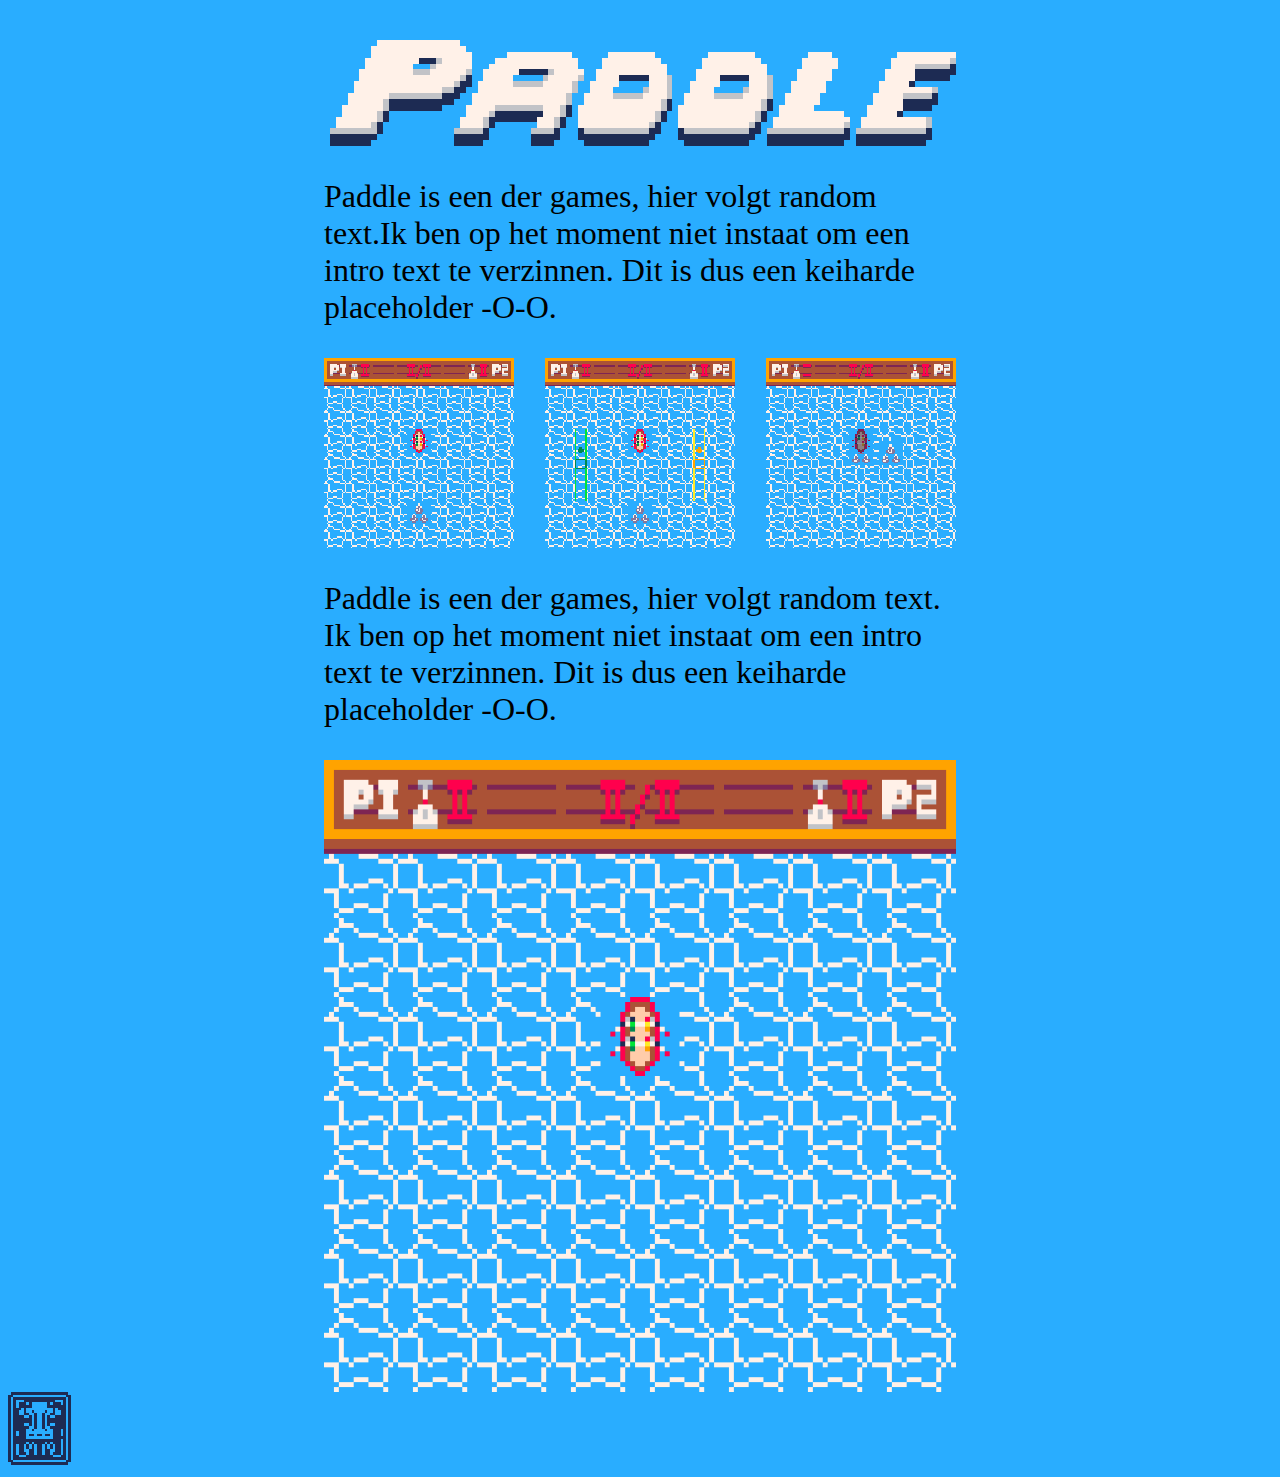
==== index.html @ c453a0bc "First version of the hosting site" ====
<!DOCTYPE html>
<html lang="en">
<head>
    <meta charset="UTF-8">
    <meta name="viewport" content="width=device-width, initial-scale=1.0">
    <link rel="stylesheet" href="src/style.css">
    <link rel="shortcut icon" href="src/img/logo.svg" type="image/x-icon">
    <title>Paddle</title>
    
    
</head>
<body>
    <main>
        <img src="src/img/paddle.svg" alt="paddle logo">
        <p>
            Paddle is een der games, hier volgt random text.Ik ben op het moment niet instaat om een intro text te verzinnen. Dit is dus een keiharde placeholder -O-O.
        </p>
        <div id="screenshots">
            <img class="screenshot" src="src/img/boat and rock18.svg" alt="">
            <img class="screenshot" src="src/img/boat and rock38.svg" alt="">
            <img class="screenshot" src="src/img/boat and rock125.svg" alt="">
        </div>
        <p>
            Paddle is een der games, hier volgt random text. Ik ben op het moment niet instaat om een intro text te verzinnen. Dit is dus een keiharde placeholder -O-O.
        </p>
        <img src="src/img/Sprite-0003.gif" alt="">
    </main>
    <footer>
        <a href="https://loligo-design.nl/"><img id="logo" src="src/img/logo.svg" alt=""></a>
    </footer>

</body>
</html>
---- src/style.css ----
body {
    background-color: #29ADFF;
    display: flex;
    flex-direction: column;
    justify-content: center;
}

main {
    display: flex;
    flex-direction: column;
    justify-content: center;
    margin: 2.5% 25% 0 25%;
    font-size:xx-large
}

.screenshot {
    min-width: 30%;
}

#screenshots {
    display: flex;
    flex-direction: row;
    justify-content: space-between;
}

#logo {
    min-width: 5%;
}
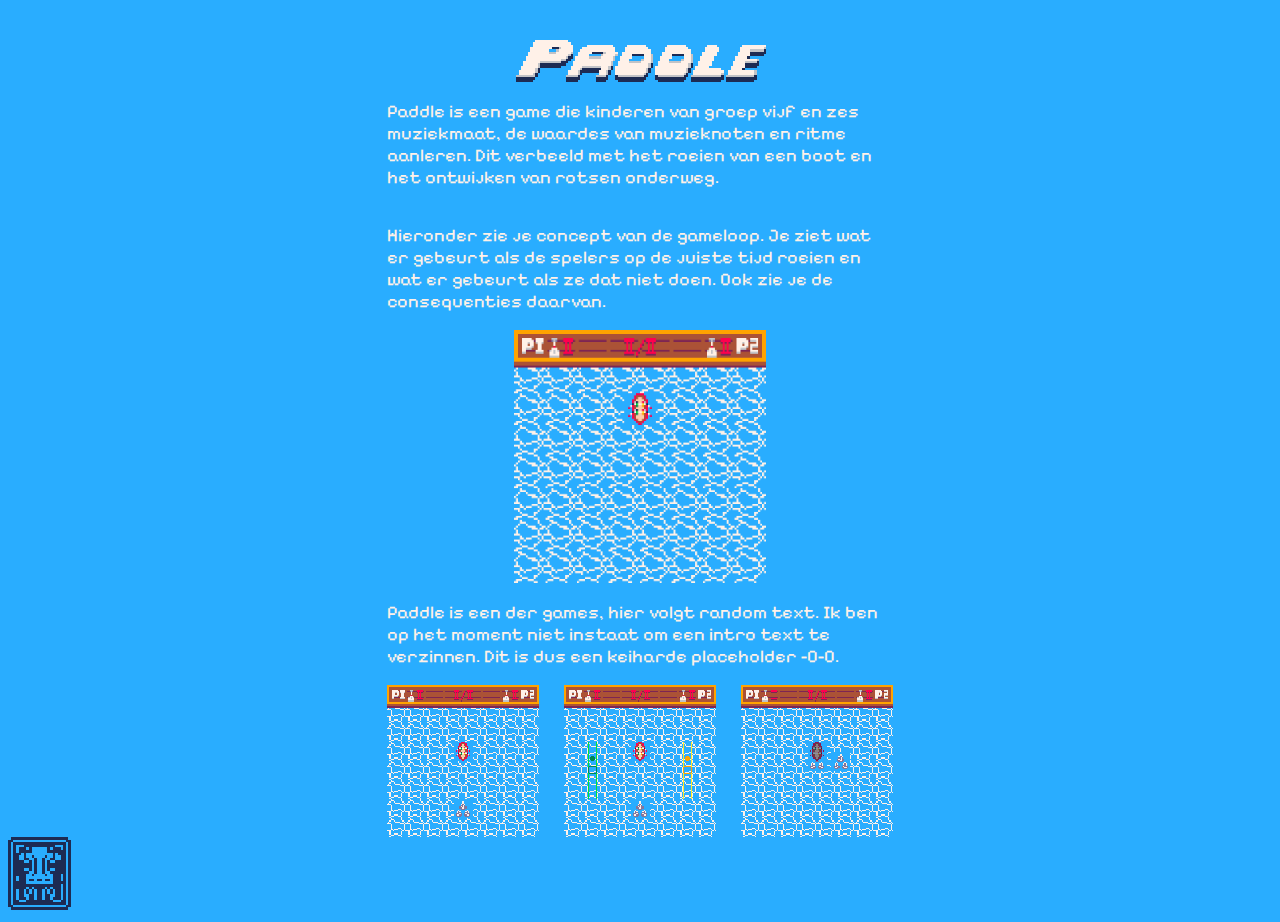
==== commit b209edb8: "Added font, content and edited layout" ====
--- a/index.html
+++ b/index.html
@@ -11,19 +11,25 @@
 </head>
 <body>
     <main>
-        <img src="src/img/paddle.svg" alt="paddle logo">
+        <img id="paddle" src="src/img/paddle.svg" alt="paddle logo">
         <p>
-            Paddle is een der games, hier volgt random text.Ik ben op het moment niet instaat om een intro text te verzinnen. Dit is dus een keiharde placeholder -O-O.
+            Paddle is een game die kinderen van groep vijf en zes muziekmaat, de waardes van muzieknoten en ritme aanleren. Dit verbeeld met het roeien van een boot en het ontwijken van rotsen onderweg.
         </p>
+        <P>
+            Hieronder zie je concept van de gameloop. Je ziet wat er gebeurt als de spelers op de juiste tijd roeien en wat er gebeurt als ze dat niet doen. Ook zie je de consequenties daarvan.
+        </P>
+        <img id="loopGif" src="src/img/Sprite-0003.gif" alt="">
+    
+        <p>
+            Paddle is een der games, hier volgt random text. Ik ben op het moment niet instaat om een intro text te verzinnen. Dit is dus een keiharde placeholder -O-O.
+        </p>
+
         <div id="screenshots">
             <img class="screenshot" src="src/img/boat and rock18.svg" alt="">
             <img class="screenshot" src="src/img/boat and rock38.svg" alt="">
             <img class="screenshot" src="src/img/boat and rock125.svg" alt="">
         </div>
-        <p>
-            Paddle is een der games, hier volgt random text. Ik ben op het moment niet instaat om een intro text te verzinnen. Dit is dus een keiharde placeholder -O-O.
-        </p>
-        <img src="src/img/Sprite-0003.gif" alt="">
+
     </main>
     <footer>
         <a href="https://loligo-design.nl/"><img id="logo" src="src/img/logo.svg" alt=""></a>
--- a/src/style.css
+++ b/src/style.css
@@ -1,3 +1,20 @@
+@font-face {
+    font-family: 'pixelifySans-Bold';
+    src: url(fonts/PixelifySans-Bold.ttf);
+}
+@font-face {
+    font-family: 'pixelifySans-Medium';
+    src: url(fonts/PixelifySans-Medium.ttf);
+}
+@font-face {
+    font-family: 'pixelifySans-Regular';
+    src: url(fonts/PixelifySans-Regular.ttf);
+}
+@font-face {
+    font-family: 'pixelifySans-SemiBold';
+    src: url(fonts/PixelifySans-SemiBold.ttf);
+}
+
 body {
     background-color: #29ADFF;
     display: flex;
@@ -9,8 +26,10 @@
     display: flex;
     flex-direction: column;
     justify-content: center;
-    margin: 2.5% 25% 0 25%;
-    font-size:xx-large
+    margin: 2.5% 30% 0 30%;
+    font-family: 'pixelifySans-Regular', sans-serif;
+    font-size:large;
+    color: #FFF1E8;
 }
 
 .screenshot {
@@ -25,4 +44,15 @@
 
 #logo {
     min-width: 5%;
+}
+
+#paddle{
+    max-width: 50%;
+    margin-left: 25%;
+    
+}
+
+#loopGif{
+    max-width: 50%;
+    margin-left: 25%;
 }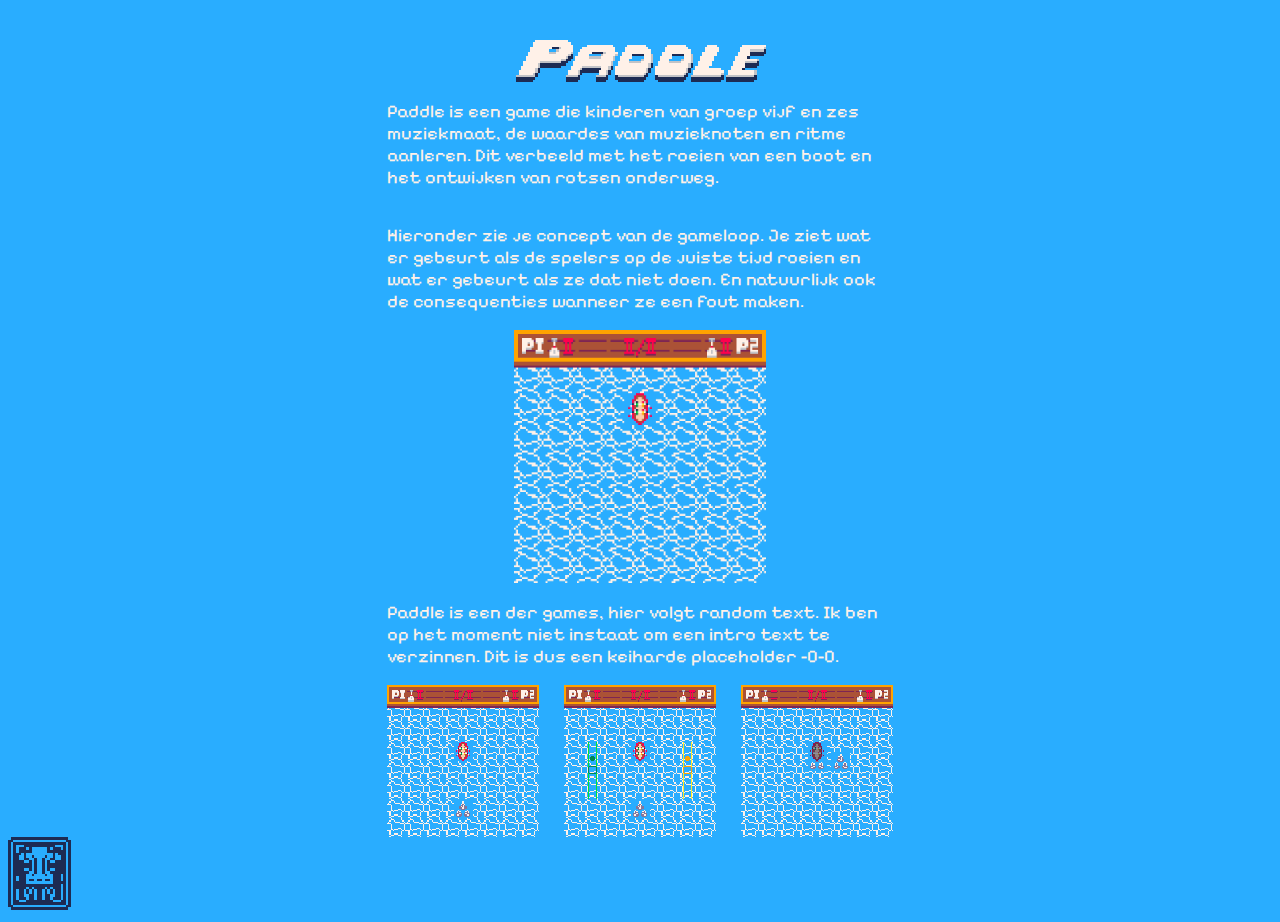
==== commit 7e313c43: "text" ====
--- a/index.html
+++ b/index.html
@@ -16,7 +16,7 @@
             Paddle is een game die kinderen van groep vijf en zes muziekmaat, de waardes van muzieknoten en ritme aanleren. Dit verbeeld met het roeien van een boot en het ontwijken van rotsen onderweg.
         </p>
         <P>
-            Hieronder zie je concept van de gameloop. Je ziet wat er gebeurt als de spelers op de juiste tijd roeien en wat er gebeurt als ze dat niet doen. Ook zie je de consequenties daarvan.
+            Hieronder zie je concept van de gameloop. Je ziet wat er gebeurt als de spelers op de juiste tijd roeien en wat er gebeurt als ze dat niet doen. En natuurlijk ook de consequenties wanneer ze een fout maken.
         </P>
         <img id="loopGif" src="src/img/Sprite-0003.gif" alt="">
     
@@ -36,4 +36,4 @@
     </footer>
 
 </body>
-</html>+</html> 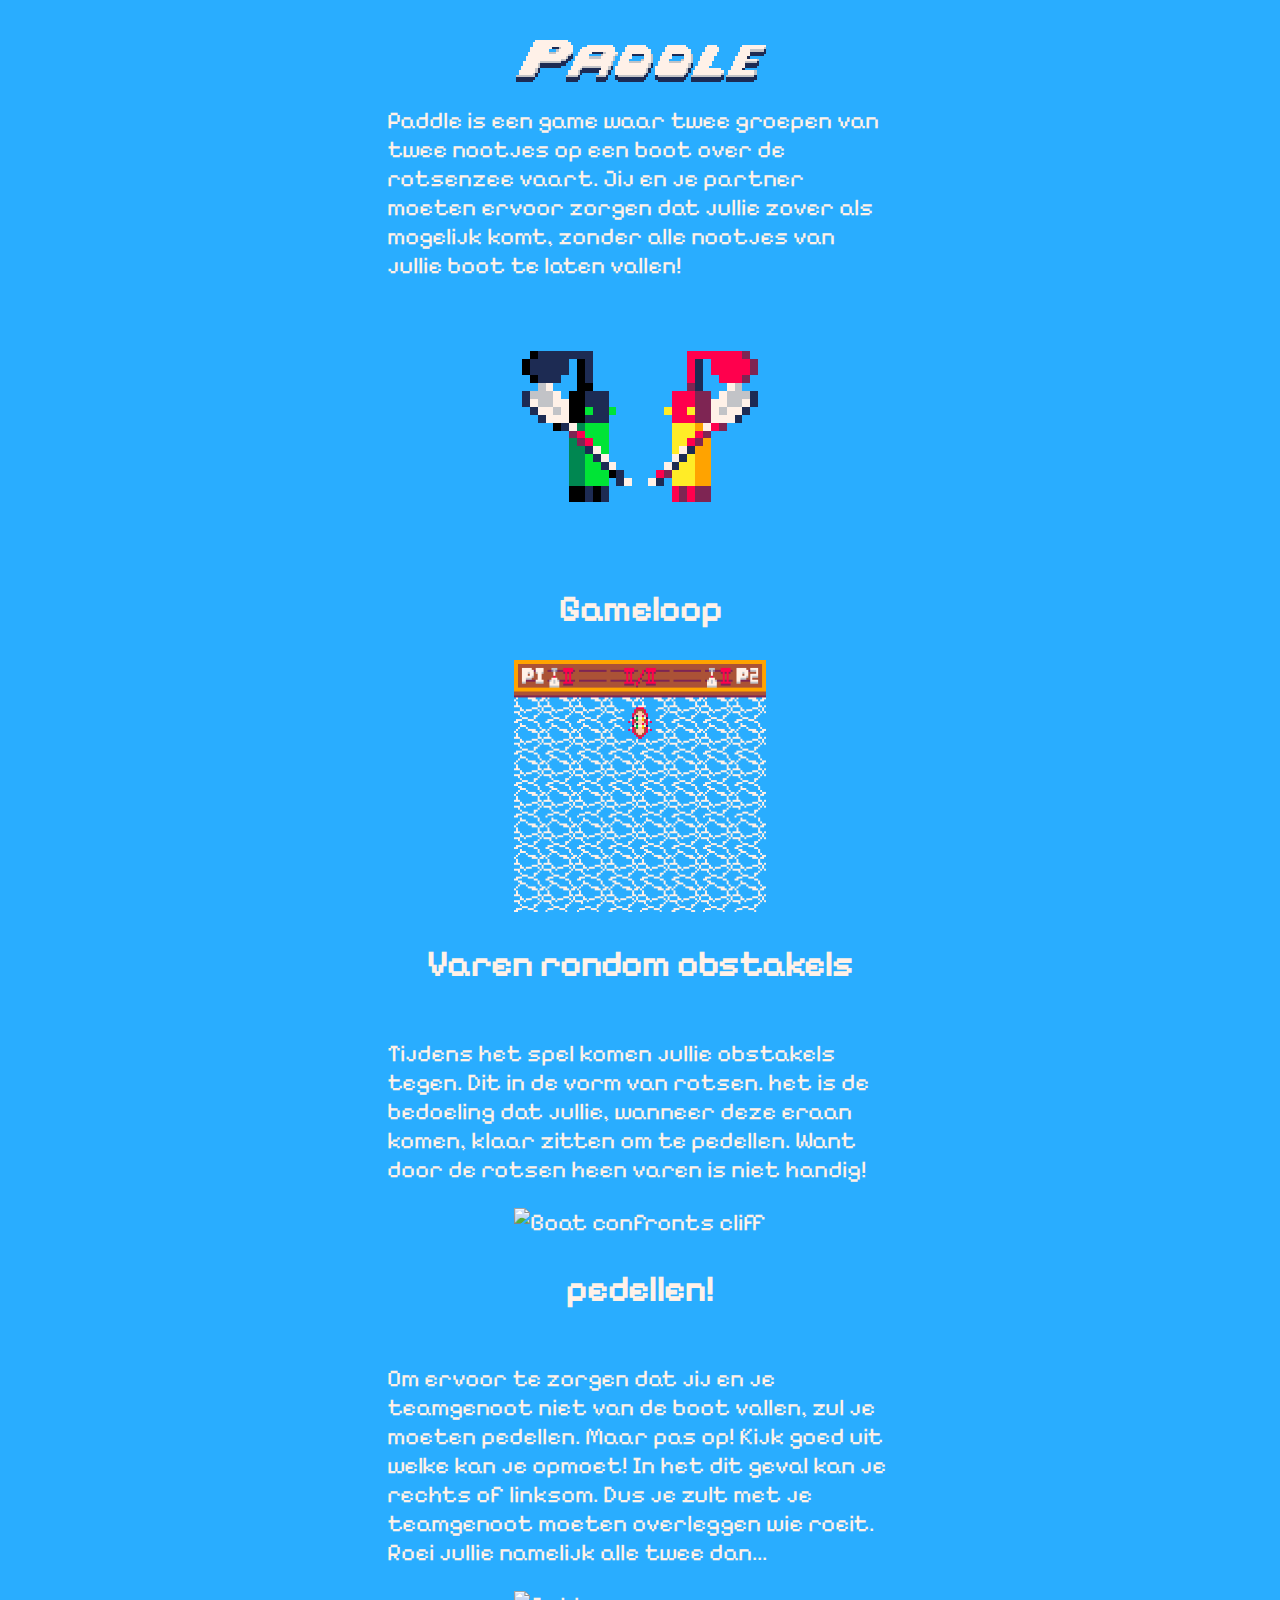
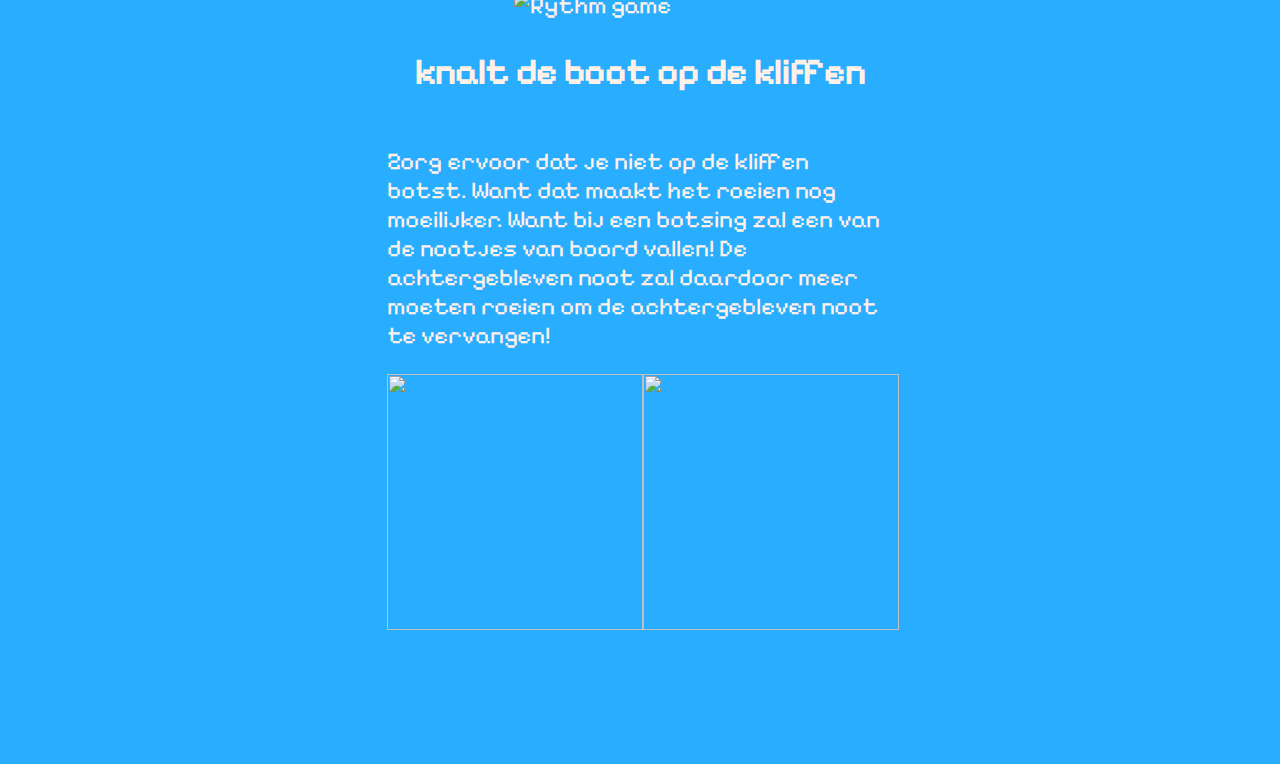
==== commit 9f7220ef: "finished + added nootjes" ====
--- a/index.html
+++ b/index.html
@@ -13,27 +13,33 @@
     <main>
         <img id="paddle" src="src/img/paddle.svg" alt="paddle logo">
         <p>
-            Paddle is een game die kinderen van groep vijf en zes muziekmaat, de waardes van muzieknoten en ritme aanleren. Dit verbeeld met het roeien van een boot en het ontwijken van rotsen onderweg.
+            Paddle is een game waar  twee groepen van twee nootjes op een boot over de rotsenzee vaart. Jij en je partner moeten ervoor zorgen dat jullie zover als mogelijk komt, zonder alle nootjes van jullie boot te laten vallen!
         </p>
-        <P>
-            Hieronder zie je concept van de gameloop. Je ziet wat er gebeurt als de spelers op de juiste tijd roeien en wat er gebeurt als ze dat niet doen. En natuurlijk ook de consequenties wanneer ze een fout maken.
-        </P>
-        <img id="loopGif" src="src/img/Sprite-0003.gif" alt="">
-    
+        <img class="oneVisual" src="src/img/nootjes.svg" alt="">
+        <h2>
+            Gameloop
+        </h2>
+        <img class="oneVisual" src="src/img/Sprite-0003.gif" alt="gif of the Gameloop">
+        <h2>Varen rondom obstakels</h2>
         <p>
-            Paddle is een der games, hier volgt random text. Ik ben op het moment niet instaat om een intro text te verzinnen. Dit is dus een keiharde placeholder -O-O.
+            Tijdens het spel komen jullie obstakels tegen. Dit in de vorm van rotsen. het is de bedoeling dat jullie, wanneer deze eraan komen, klaar zitten om te pedellen. Want door de rotsen heen varen is niet handig!
         </p>
-
-        <div id="screenshots">
-            <img class="screenshot" src="src/img/boat and rock18.svg" alt="">
-            <img class="screenshot" src="src/img/boat and rock38.svg" alt="">
-            <img class="screenshot" src="src/img/boat and rock125.svg" alt="">
+        <img class="oneVisual" src="src/img/boatAndRock25.svg" alt="Boat confronts cliff">
+        <h2>pedellen!</h2>
+        <p>
+            Om ervoor te zorgen dat jij en je teamgenoot niet van de boot vallen, zul je moeten pedellen. Maar pas op! Kijk goed uit welke kan je opmoet! In het dit geval kan je rechts of linksom. Dus je zult met je teamgenoot moeten overleggen wie roeit. Roei jullie namelijk alle twee dan...
+        </p>
+        <img class="oneVisual" src="src/img/boatAndRock47.svg" alt="Rythm game">
+        <h2>knalt de boot op de kliffen</h2>
+        <p>
+            Zorg ervoor dat je niet op de kliffen botst. Want dat maakt het roeien nog moeilijker. Want bij een botsing zal een van de nootjes van boord vallen! De achtergebleven noot zal daardoor meer moeten roeien om de achtergebleven noot te vervangen!
+        </p>
+        <div class="threeVisual">        
+            <img src="src/img/boatdAndRock135.svg" alt="">
+            <img src="src/img/boatAndRock177.svg" alt="">
         </div>
 
     </main>
     <footer>
-        <a href="https://loligo-design.nl/"><img id="logo" src="src/img/logo.svg" alt=""></a>
-    </footer>
-
-</body>
+        
 </html> --- a/src/style.css
+++ b/src/style.css
@@ -28,18 +28,29 @@
     justify-content: center;
     margin: 2.5% 30% 0 30%;
     font-family: 'pixelifySans-Regular', sans-serif;
-    font-size:large;
+    font-size:x-large;
     color: #FFF1E8;
+    padding-bottom: 10%;
+    & h2 {
+        align-self: center;
+    }
 }
 
-.screenshot {
-    min-width: 30%;
+.oneVisual{
+    max-width: 50%;
+    margin: 0 25% 0 25% ;
 }
 
-#screenshots {
+
+.threeVisual {
     display: flex;
     flex-direction: row;
-    justify-content: space-between;
+    justify-content: space-around;
+    & img {
+        align-self: center;
+        width:256px;
+        height: 256px;
+    }
 }
 
 #logo {
@@ -52,7 +63,3 @@
     
 }
 
-#loopGif{
-    max-width: 50%;
-    margin-left: 25%;
-}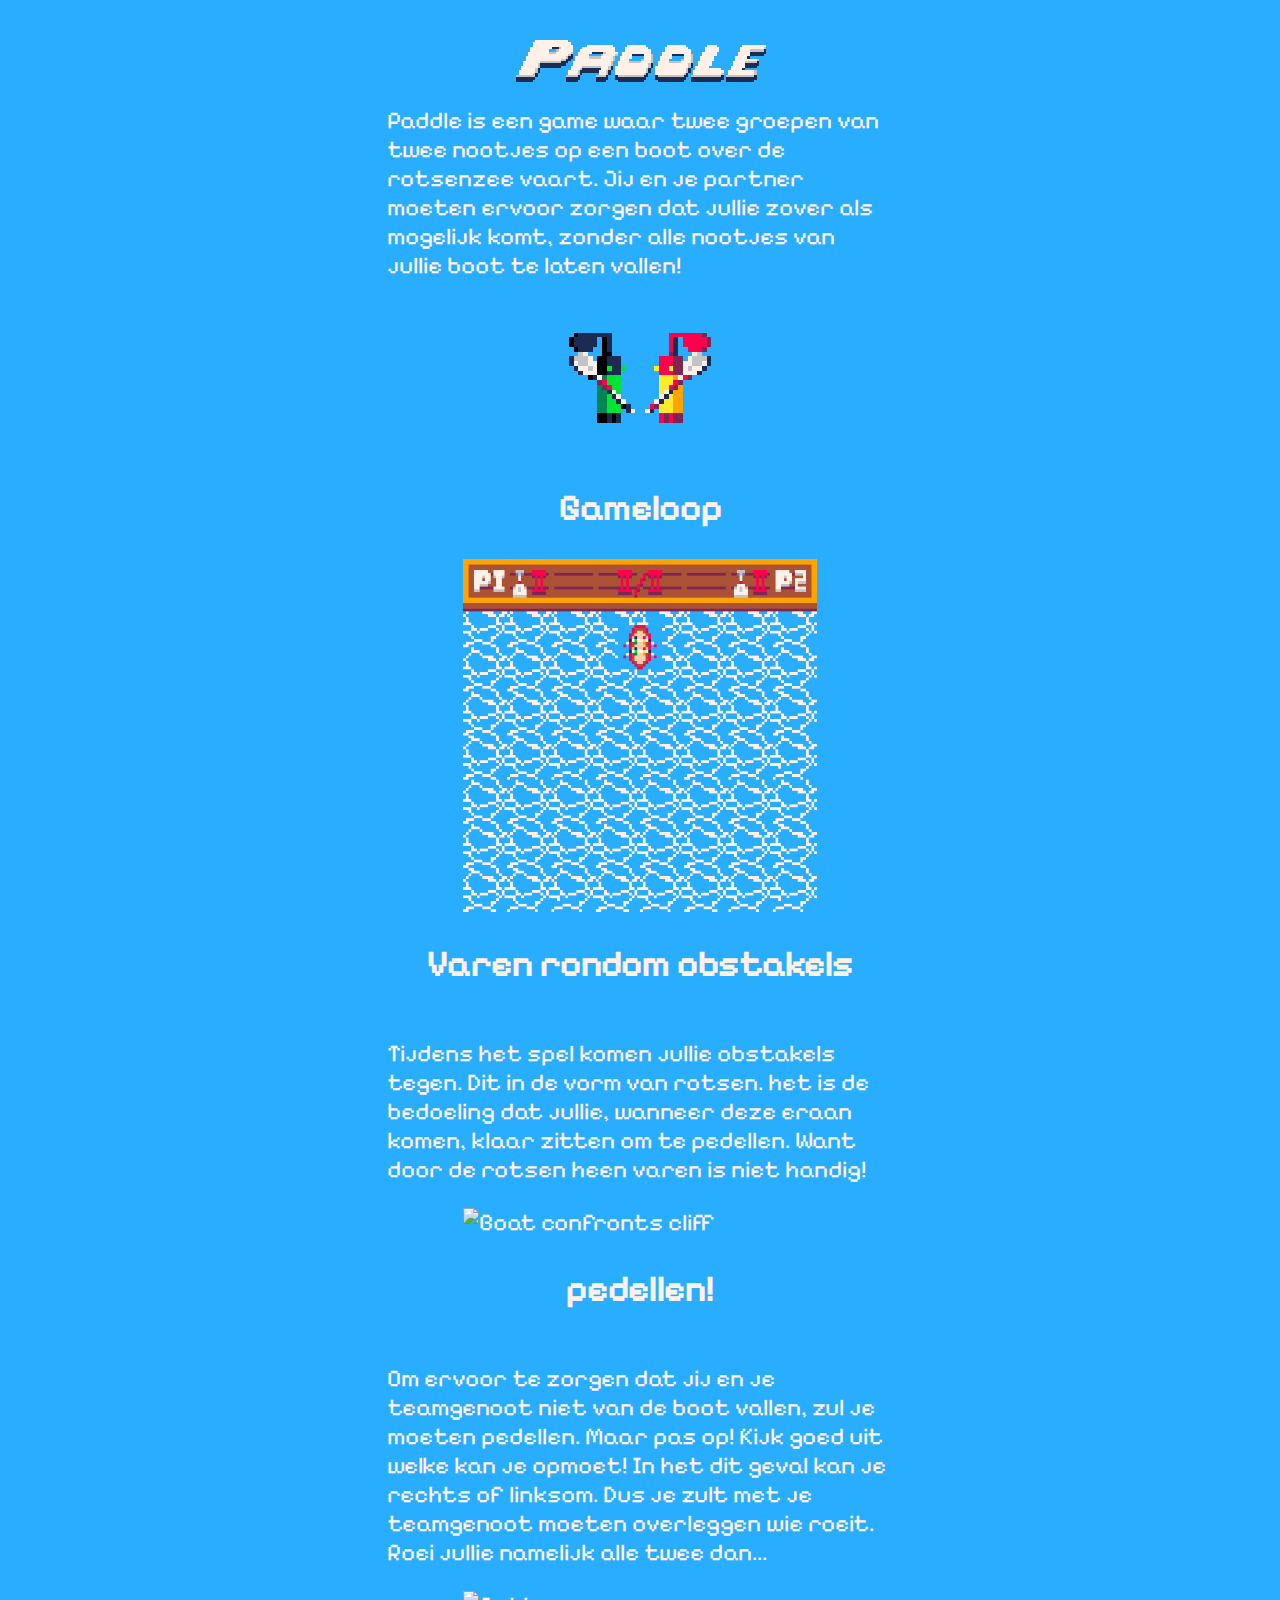
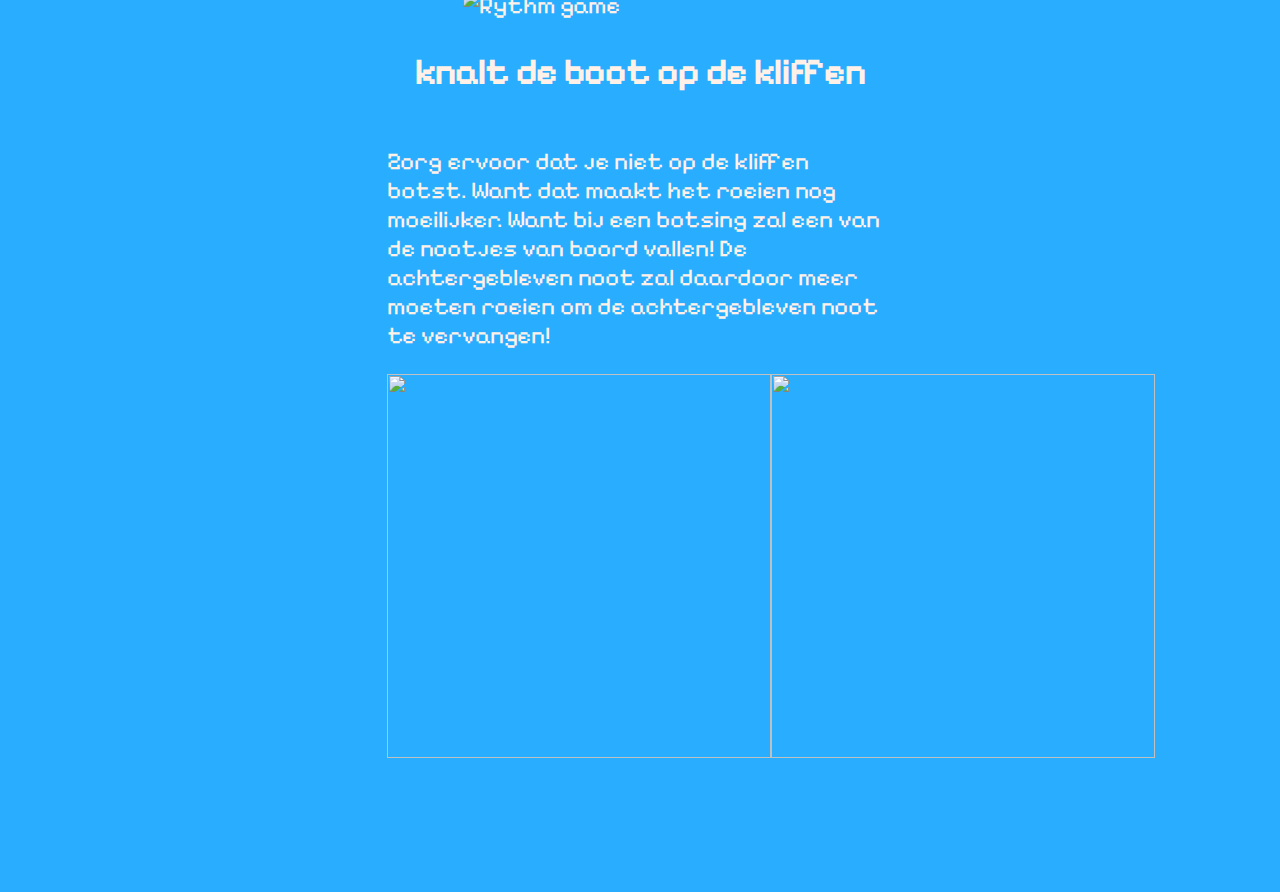
==== commit 69b7e01f: "css fixes + concept images fixes" ====
--- a/index.html
+++ b/index.html
@@ -15,7 +15,7 @@
         <p>
             Paddle is een game waar  twee groepen van twee nootjes op een boot over de rotsenzee vaart. Jij en je partner moeten ervoor zorgen dat jullie zover als mogelijk komt, zonder alle nootjes van jullie boot te laten vallen!
         </p>
-        <img class="oneVisual" src="src/img/nootjes.svg" alt="">
+        <img id="nootjes" src="src/img/nootjes.svg" alt="">
         <h2>
             Gameloop
         </h2>
--- a/src/style.css
+++ b/src/style.css
@@ -37,8 +37,8 @@
 }
 
 .oneVisual{
-    max-width: 50%;
-    margin: 0 25% 0 25% ;
+
+    margin: 0 15% 0 15% ;
 }
 
 
@@ -48,8 +48,8 @@
     justify-content: space-around;
     & img {
         align-self: center;
-        width:256px;
-        height: 256px;
+        width:384px;
+        height: 384px;
     }
 }
 
@@ -63,3 +63,30 @@
     
 }
 
+#nootjes {
+    margin: 0 35% 0 35% ;
+}
+
+@media screen and (max-width: 700px) {
+    main {
+        margin: 2.5% 5% 0 5%;
+        font-size:medium;
+        }
+
+    h2 {
+        font-size: large;
+    }
+
+    
+    
+    .threeVisual > img {
+        width: 150px;
+        height: 150px;
+    }
+
+    #nootjes {
+        margin: 0 25% 0 25% ;
+    }
+    
+}
+    
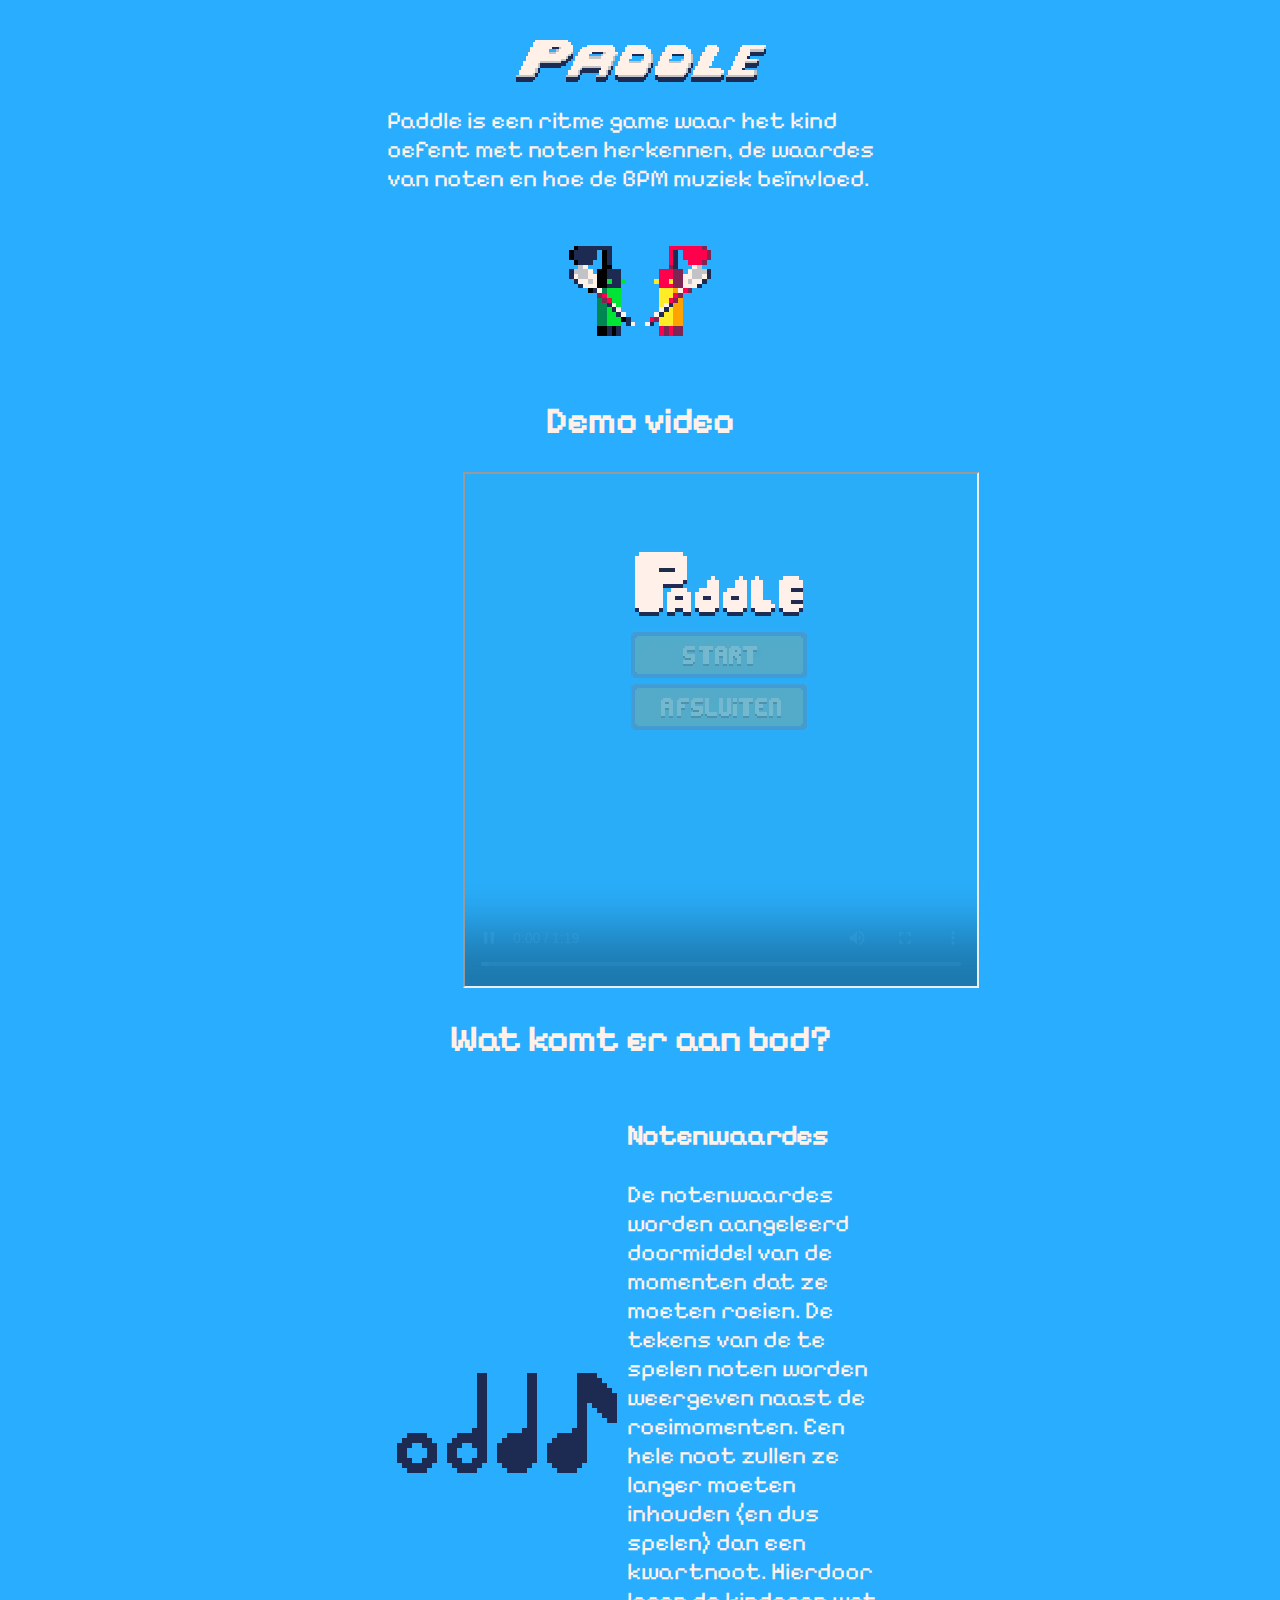
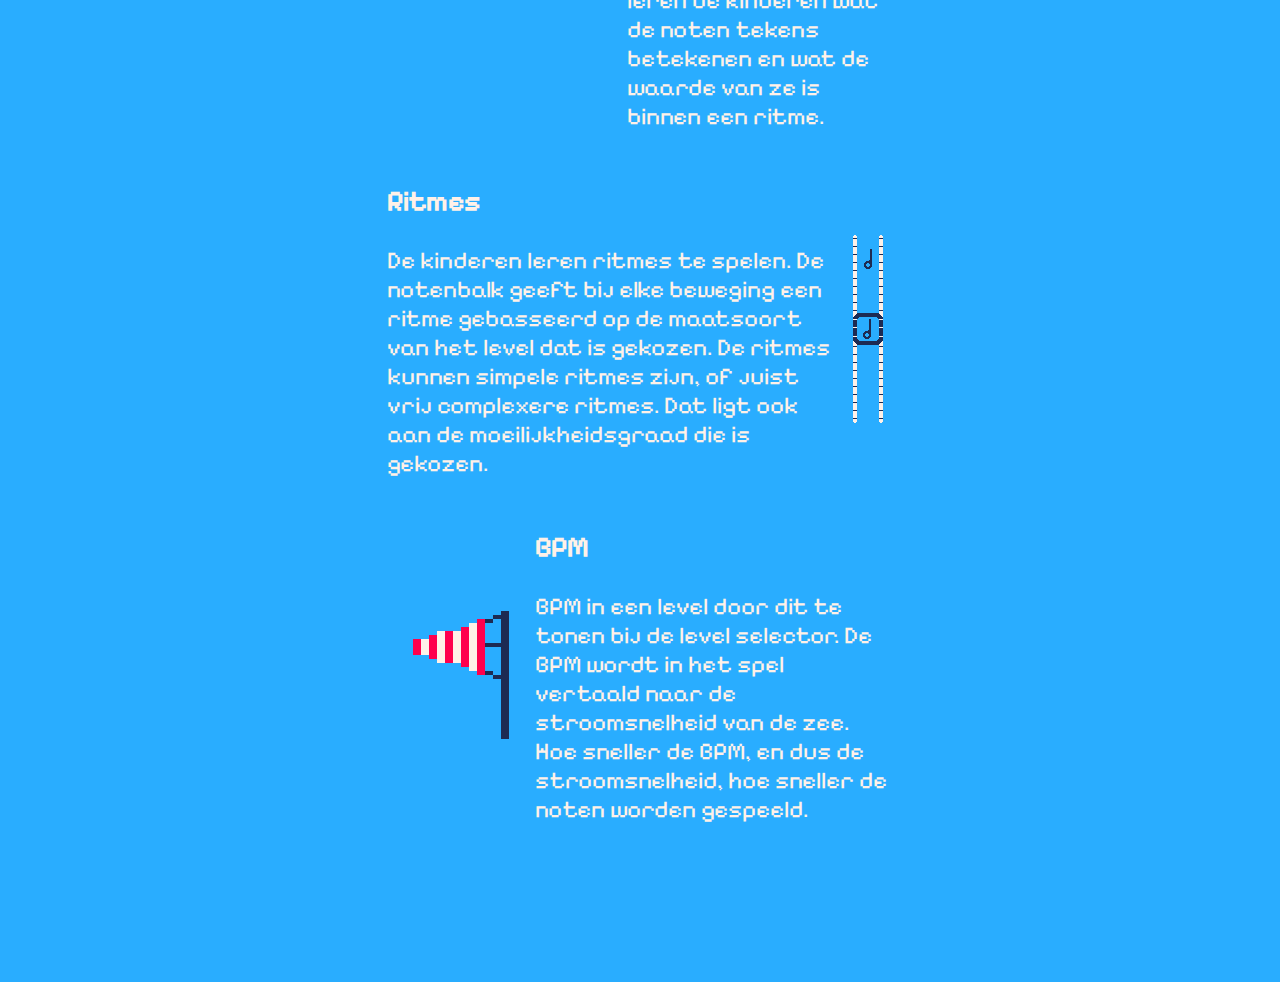
==== commit b67b2771: "Demo vid + site update" ====
--- a/index.html
+++ b/index.html
@@ -12,33 +12,47 @@
 <body>
     <main>
         <img id="paddle" src="src/img/paddle.svg" alt="paddle logo">
-        <p>
-            Paddle is een game waar  twee groepen van twee nootjes op een boot over de rotsenzee vaart. Jij en je partner moeten ervoor zorgen dat jullie zover als mogelijk komt, zonder alle nootjes van jullie boot te laten vallen!
+        <p>           
+            Paddle is een ritme game waar het kind oefent met noten herkennen, de waardes van noten en hoe de BPM muziek beïnvloed.
         </p>
         <img id="nootjes" src="src/img/nootjes.svg" alt="">
         <h2>
-            Gameloop
+            Demo video
         </h2>
-        <img class="oneVisual" src="src/img/Sprite-0003.gif" alt="gif of the Gameloop">
-        <h2>Varen rondom obstakels</h2>
-        <p>
-            Tijdens het spel komen jullie obstakels tegen. Dit in de vorm van rotsen. het is de bedoeling dat jullie, wanneer deze eraan komen, klaar zitten om te pedellen. Want door de rotsen heen varen is niet handig!
-        </p>
-        <img class="oneVisual" src="src/img/boatAndRock25.svg" alt="Boat confronts cliff">
-        <h2>pedellen!</h2>
-        <p>
-            Om ervoor te zorgen dat jij en je teamgenoot niet van de boot vallen, zul je moeten pedellen. Maar pas op! Kijk goed uit welke kan je opmoet! In het dit geval kan je rechts of linksom. Dus je zult met je teamgenoot moeten overleggen wie roeit. Roei jullie namelijk alle twee dan...
-        </p>
-        <img class="oneVisual" src="src/img/boatAndRock47.svg" alt="Rythm game">
-        <h2>knalt de boot op de kliffen</h2>
-        <p>
-            Zorg ervoor dat je niet op de kliffen botst. Want dat maakt het roeien nog moeilijker. Want bij een botsing zal een van de nootjes van boord vallen! De achtergebleven noot zal daardoor meer moeten roeien om de achtergebleven noot te vervangen!
-        </p>
-        <div class="threeVisual">        
-            <img src="src/img/boatdAndRock135.svg" alt="">
-            <img src="src/img/boatAndRock177.svg" alt="">
+        <iframe class="oneVisual" width="512" height="512" src="src/video/paddleDemo.mp4"></iframe> </iframe>
+        <h2>
+            Wat komt er aan bod?
+        </h2>
+        <div class="visualPlusText">
+            <img src="src/img/noten.svg" alt="">
+            <div>
+                <h3>Notenwaardes</h3>
+                <p>
+                    De notenwaardes worden aangeleerd doormiddel van de momenten dat ze moeten roeien. De tekens van de te spelen noten worden weergeven naast de roeimomenten. Een hele noot zullen ze langer moeten inhouden (en dus spelen) dan een kwartnoot. Hierdoor leren de kinderen wat de noten tekens betekenen en wat de waarde van ze is binnen een ritme.
+                </p>
+            </div>
+
+        </div>
+        
+        <div class="visualPlusText">
+            <div>
+                <h3>Ritmes</h3>
+                <p>
+                    De kinderen leren ritmes te spelen. De notenbalk geeft bij elke beweging een ritme gebasseerd op de maatsoort van het level dat is gekozen. De ritmes kunnen simpele ritmes zijn, of juist vrij complexere ritmes. Dat ligt ook aan de moeilijkheidsgraad die is gekozen.
+                </p>
+            </div>
+            <img id="notebar" src="src/img/notebar.svg" alt="">   
         </div>
 
+        <div class="visualPlusText">
+            <img id="windsok" src="src/img/windsok.svg" alt="">
+            <div>
+                <h3>BPM</h3>
+                <p>
+                    BPM in een level door dit te tonen bij de level selector. De BPM wordt in het spel vertaald naar de stroomsnelheid van de zee. Hoe sneller de BPM, en dus de stroomsnelheid, hoe sneller de noten worden gespeeld.
+                </p>
+            </div>
+        </div>
     </main>
     <footer>
         
--- a/src/style.css
+++ b/src/style.css
@@ -53,6 +53,18 @@
     }
 }
 
+.visualPlusText {
+    display: flex;
+    flex-direction: row;
+    justify-content: space-around;
+    & img {
+        align-self: center;
+        width:auto;
+        height: 100px;
+        margin: 2%;
+    }
+}
+
 #logo {
     min-width: 5%;
 }
@@ -63,8 +75,18 @@
     
 }
 
+#notebar {
+    width: 25%;
+    height: auto;
+}
+
 #nootjes {
     margin: 0 35% 0 35% ;
+}
+
+#windsok {
+    width: 100%;
+    height: auto;
 }
 
 @media screen and (max-width: 700px) {
@@ -77,11 +99,15 @@
         font-size: large;
     }
 
-    
+    .threeVisual{
+        flex-direction: column;
+        margin: 0 15% 0 15% ;
+    }
     
     .threeVisual > img {
-        width: 150px;
-        height: 150px;
+        width: 100%;
+        height: 100%;
+        margin-top: 5%;
     }
 
     #nootjes {
